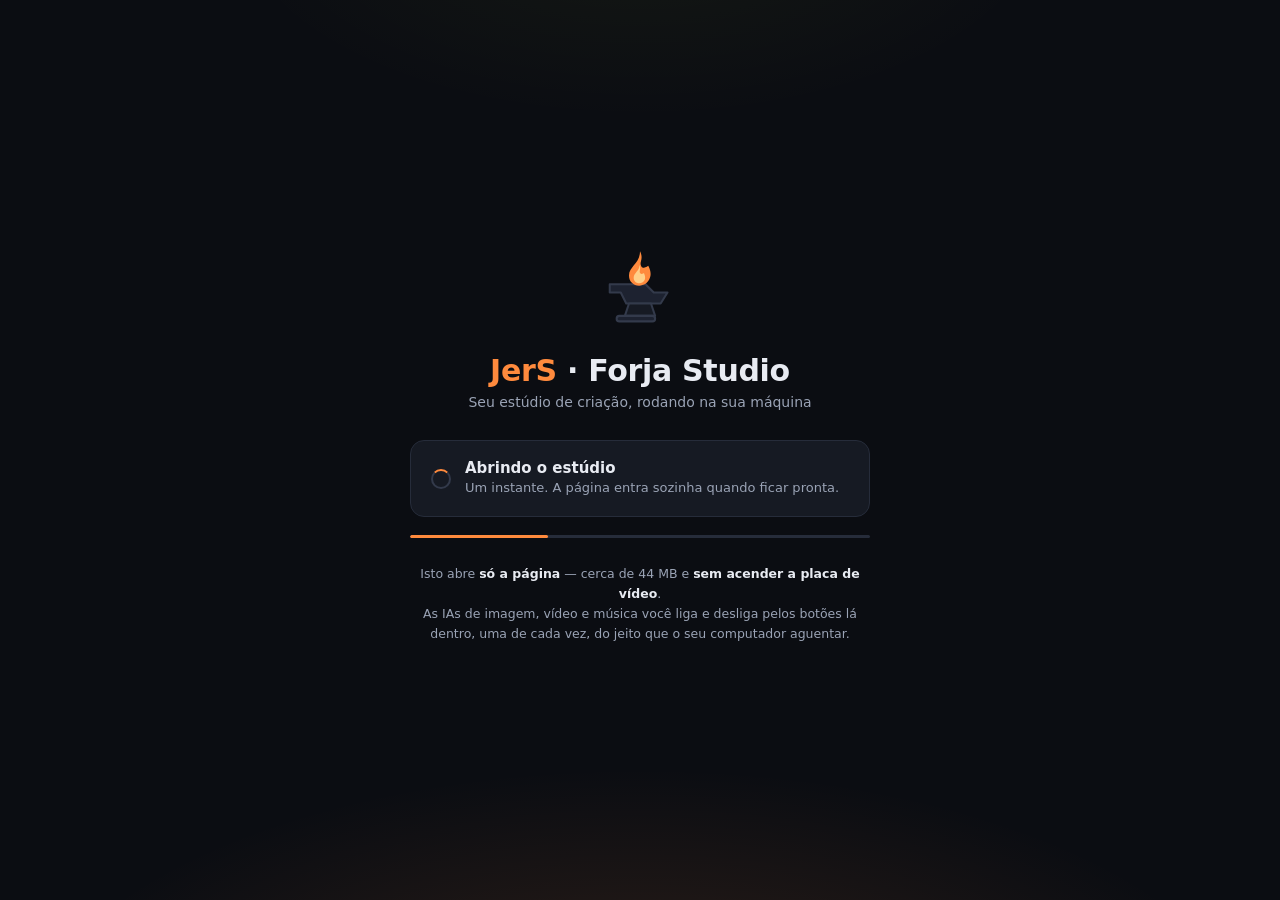
==== estudio/web/aguarde.html @ 29014423 "JerS - Forja Studio: primeira versao Estudio de criacao com IA que roda na propria placa de video: i" ====
<!doctype html>
<html lang="pt-BR">
<head>
<meta charset="utf-8">
<meta name="viewport" content="width=device-width, initial-scale=1">
<title>Forja Studio</title>
<!--
  A tela que a pessoa ve no primeiro segundo depois de clicar no icone.

  Ela e um arquivo HTML comum, aberto DO DISCO: funciona com o computador recem
  ligado e TUDO desligado, sem servidor nenhum atras. Por isso nao tem fonte da
  internet, nem biblioteca, nem imagem de fora - se tivesse, apareceria quebrada
  justo na hora em que nada esta no ar.

  Ela NAO liga nada: um .html aberto do disco nao consegue, e o navegador esta
  certo em proibir. Quem liga e o abrir.py, que o icone chama. Esta tela so bate
  na porta do estudio de meio em meio segundo e ENTRA sozinha quando ele atende.
-->
<style>
  :root{
    --fundo:#0b0d12; --painel:#161a23; --borda:#262c3a; --borda-forte:#333a4b;
    --texto:#e8ebf2; --fraco:#9aa3b5; --brasa:#ff8a3d; --acento:#d7ff3a;
    --erro:#f87171;
    --fonte:"Segoe UI Variable Text","Segoe UI",system-ui,sans-serif;
    --fonte-titulo:"Bahnschrift","Segoe UI Variable Display","Segoe UI",system-ui,sans-serif;
  }
  *{box-sizing:border-box}
  html,body{height:100%}
  body{
    margin:0; background:var(--fundo); color:var(--texto); font-family:var(--fonte);
    display:grid; place-items:center; padding:24px;
    /* o brilho da brasa, so com gradiente: nenhuma imagem para nao depender de arquivo */
    background-image:
      radial-gradient(900px 420px at 50% 118%, rgba(255,138,61,.16), transparent 70%),
      radial-gradient(600px 300px at 50% -10%, rgba(215,255,58,.05), transparent 70%);
  }
  .caixa{width:100%; max-width:460px; text-align:center}

  /* a bigorna com a brasa: SVG desenhado aqui dentro, nada de arquivo externo */
  .marca{width:88px; height:88px; margin:0 auto 22px; display:block}
  .brasa-luz{transform-origin:50% 62%; animation:pulsar 2.4s ease-in-out infinite}
  @keyframes pulsar{0%,100%{opacity:.55; transform:scale(.94)} 50%{opacity:1; transform:scale(1.06)}}

  h1{
    font-family:var(--fonte-titulo); font-size:30px; font-weight:600; margin:0 0 6px;
    letter-spacing:-.01em;
  }
  h1 .jers{color:var(--brasa)}
  .sub{color:var(--fraco); font-size:14px; margin:0 0 30px}

  .estado{
    background:var(--painel); border:1px solid var(--borda); border-radius:14px;
    padding:18px 20px; text-align:left; display:flex; gap:14px; align-items:center;
  }
  .giro{
    width:20px; height:20px; flex:none; border-radius:50%;
    border:2px solid var(--borda-forte); border-top-color:var(--brasa);
    animation:girar .9s linear infinite;
  }
  @keyframes girar{to{transform:rotate(360deg)}}
  .estado b{display:block; font-size:15px; font-weight:600; margin-bottom:2px}
  .estado span{display:block; color:var(--fraco); font-size:13px; line-height:1.45}

  .barra{height:3px; background:var(--borda); border-radius:99px; overflow:hidden; margin-top:18px}
  .barra i{display:block; height:100%; width:30%; background:var(--brasa); border-radius:99px;
           animation:correr 1.5s ease-in-out infinite}
  @keyframes correr{0%{margin-left:-30%}100%{margin-left:100%}}

  .nota{color:var(--fraco); font-size:12.5px; line-height:1.6; margin-top:26px}
  .nota b{color:var(--texto); font-weight:600}

  .demora{display:none; margin-top:18px; text-align:left;
          background:var(--painel); border:1px solid var(--borda); border-left:3px solid var(--brasa);
          border-radius:12px; padding:16px 18px; font-size:13px; line-height:1.6; color:var(--fraco)}
  .demora b{color:var(--texto)}
  .demora code{background:#0b0d12; border:1px solid var(--borda); border-radius:6px;
               padding:1px 6px; font-size:12px; color:var(--acento)}
  .demora a{color:var(--brasa)}
  body.devagar .demora{display:block}
  body.devagar .giro{border-top-color:var(--erro); animation-duration:2s}

  @media (prefers-reduced-motion: reduce){
    .giro,.barra i,.brasa-luz{animation:none}
    .barra i{width:100%}
  }
</style>
</head>
<body>
  <main class="caixa">
    <svg class="marca" viewBox="0 0 64 64" fill="none" aria-hidden="true">
      <!-- bigorna -->
      <path d="M10 30h26l6 6h10l-5 8H22l-4-8h-8z" fill="#1d2230" stroke="#333a4b" stroke-width="1.5"
            stroke-linejoin="round"/>
      <path d="M24 44h16l3 9H21z" fill="#161a23" stroke="#333a4b" stroke-width="1.5" stroke-linejoin="round"/>
      <rect x="15" y="53" width="28" height="4" rx="2" fill="#1d2230" stroke="#333a4b" stroke-width="1.5"/>
      <!-- a brasa -->
      <g class="brasa-luz">
        <path d="M32 6c3 6-1 8 1 11 1.6 2.4 5-.4 5-.4s2.6 4.2 1.4 8.2C38 29.4 34.6 31 31.4 31
                 27.2 31 24 28 24 23.6 24 17 32 15 32 6z" fill="#ff8a3d"/>
        <path d="M31.6 16c1.4 3.2-.6 4.4.6 6 .9 1.3 2.6-.2 2.6-.2s1.4 2.3.8 4.5c-.6 2-2.4 2.9-4.2 2.9
                 -2.2 0-4-1.6-4-4 0-3.6 4.2-4.6 4.2-9.2z" fill="#ffd089"/>
      </g>
    </svg>

    <h1><span class="jers">JerS</span> · Forja Studio</h1>
    <p class="sub">Seu estúdio de criação, rodando na sua máquina</p>

    <div class="estado">
      <div class="giro"></div>
      <div>
        <b id="titulo">Abrindo o estúdio</b>
        <span id="recado">Um instante. A página entra sozinha quando ficar pronta.</span>
      </div>
    </div>
    <div class="barra"><i></i></div>

    <p class="nota">
      Isto abre <b>só a página</b> — cerca de 44 MB e <b>sem acender a placa de vídeo</b>.<br>
      As IAs de imagem, vídeo e música você liga e desliga pelos botões lá dentro,
      uma de cada vez, do jeito que o seu computador aguentar.
    </p>

    <div class="demora" id="demora">
      <b>Está demorando mais que o normal.</b><br>
      Na primeira vez depois de ligar o computador isso acontece — o Windows ainda está
      acordando o disco. Se passar de um minuto:
      <br><br>
      • deixe esta aba aberta, ela entra sozinha assim que o estúdio responder;<br>
      • ou abra <a id="link" href="http://127.0.0.1:8194">http://127.0.0.1:8194</a> você mesmo;<br>
      • se nem assim, rode <code>setup.py</code> de novo: ele confere a instalação e diz o que falta.
    </div>
  </main>

<script>
(function () {
  // A porta pode vir no proprio endereco (abrir.py manda ?porta=8194). Sem isso, 8194.
  var porta = 8194;
  try {
    var p = new URLSearchParams(location.search).get('porta');
    if (p && /^\d{2,5}$/.test(p)) porta = parseInt(p, 10);
  } catch (e) { /* navegador muito velho: segue com 8194 */ }

  var ENDERECO = 'http://127.0.0.1:' + porta + '/';
  document.getElementById('link').href = ENDERECO;
  document.getElementById('link').textContent = ENDERECO;

  var inicio = Date.now();
  var entrando = false;

  function entrar() {
    if (entrando) return;
    entrando = true;
    document.getElementById('titulo').textContent = 'Pronto';
    document.getElementById('recado').textContent = 'Entrando...';
    // replace e nao href: assim o "voltar" do navegador nao traz a pessoa de volta
    // para esta tela de espera depois que o estudio ja abriu.
    location.replace(ENDERECO);
  }

  function bater() {
    if (entrando) return;

    // 'no-cors' de proposito: a resposta vem opaca (nao da para LER nada dela), mas a
    // promessa so cumpre se alguem atendeu. E tudo o que a gente precisa saber aqui, e
    // evita exigir cabecalho de CORS do estudio so por causa desta tela.
    // cache 'no-store' para o navegador nao responder com uma resposta velha guardada.
    fetch(ENDERECO + 'api/ocupado', { mode: 'no-cors', cache: 'no-store' })
      .then(entrar)
      .catch(function () {
        if (Date.now() - inicio > 20000) document.body.classList.add('devagar');
        setTimeout(bater, 500);
      });
  }

  bater();
})();
</script>
</body>
</html>
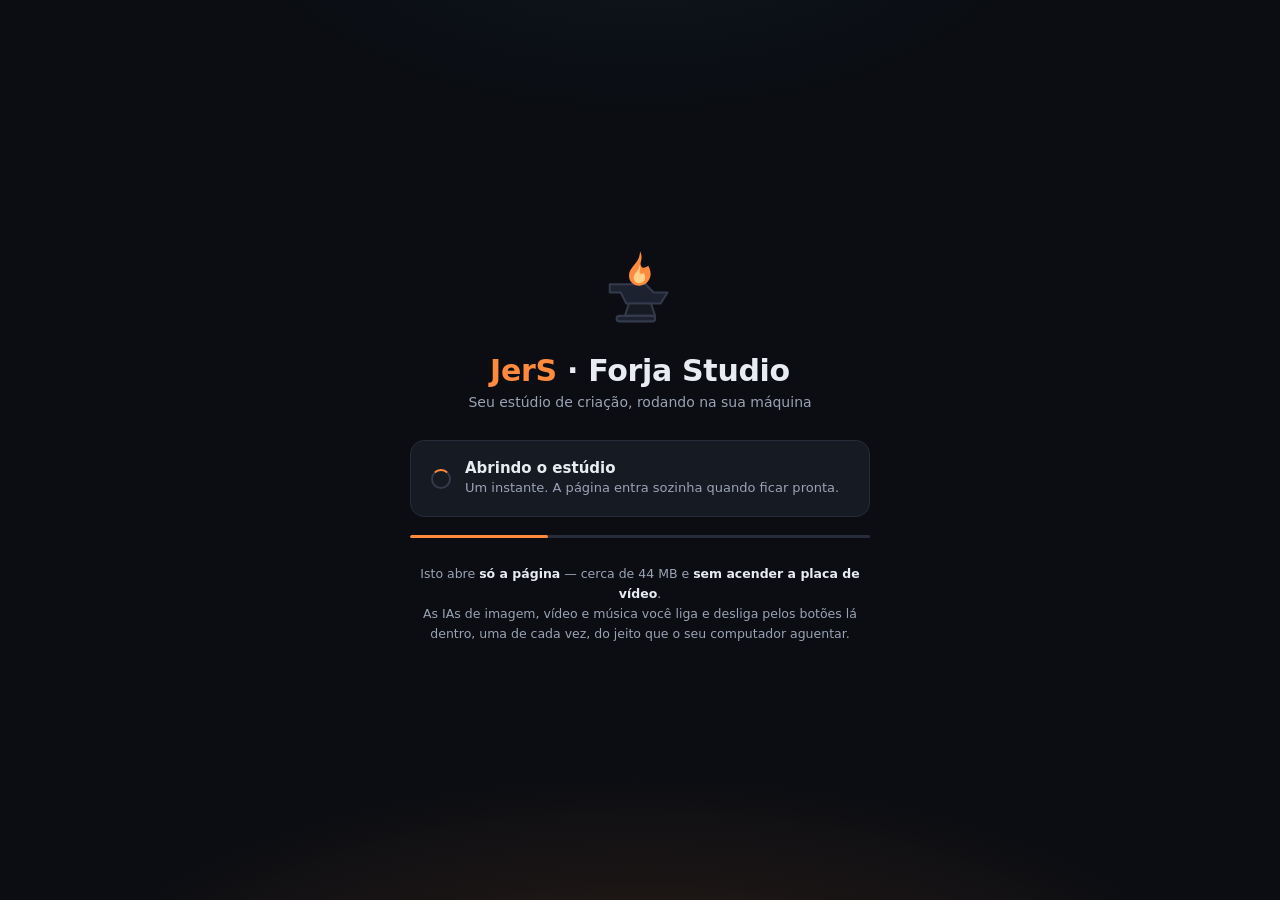
==== commit 20be23ee: "Tela inicial com a cara do canal Forja IA: placa na bigorna e ciano no lugar da lima - o alto da pág" ====
--- a/estudio/web/aguarde.html
+++ b/estudio/web/aguarde.html
@@ -19,7 +19,7 @@
 <style>
   :root{
     --fundo:#0b0d12; --painel:#161a23; --borda:#262c3a; --borda-forte:#333a4b;
-    --texto:#e8ebf2; --fraco:#9aa3b5; --brasa:#ff8a3d; --acento:#d7ff3a;
+    --texto:#e8ebf2; --fraco:#9aa3b5; --brasa:#ff8a3d; --acento:#40cee8;
     --erro:#f87171;
     --fonte:"Segoe UI Variable Text","Segoe UI",system-ui,sans-serif;
     --fonte-titulo:"Bahnschrift","Segoe UI Variable Display","Segoe UI",system-ui,sans-serif;
@@ -32,7 +32,7 @@
     /* o brilho da brasa, so com gradiente: nenhuma imagem para nao depender de arquivo */
     background-image:
       radial-gradient(900px 420px at 50% 118%, rgba(255,138,61,.16), transparent 70%),
-      radial-gradient(600px 300px at 50% -10%, rgba(215,255,58,.05), transparent 70%);
+      radial-gradient(600px 300px at 50% -10%, rgba(64,206,232,.05), transparent 70%);
   }
   .caixa{width:100%; max-width:460px; text-align:center}
 
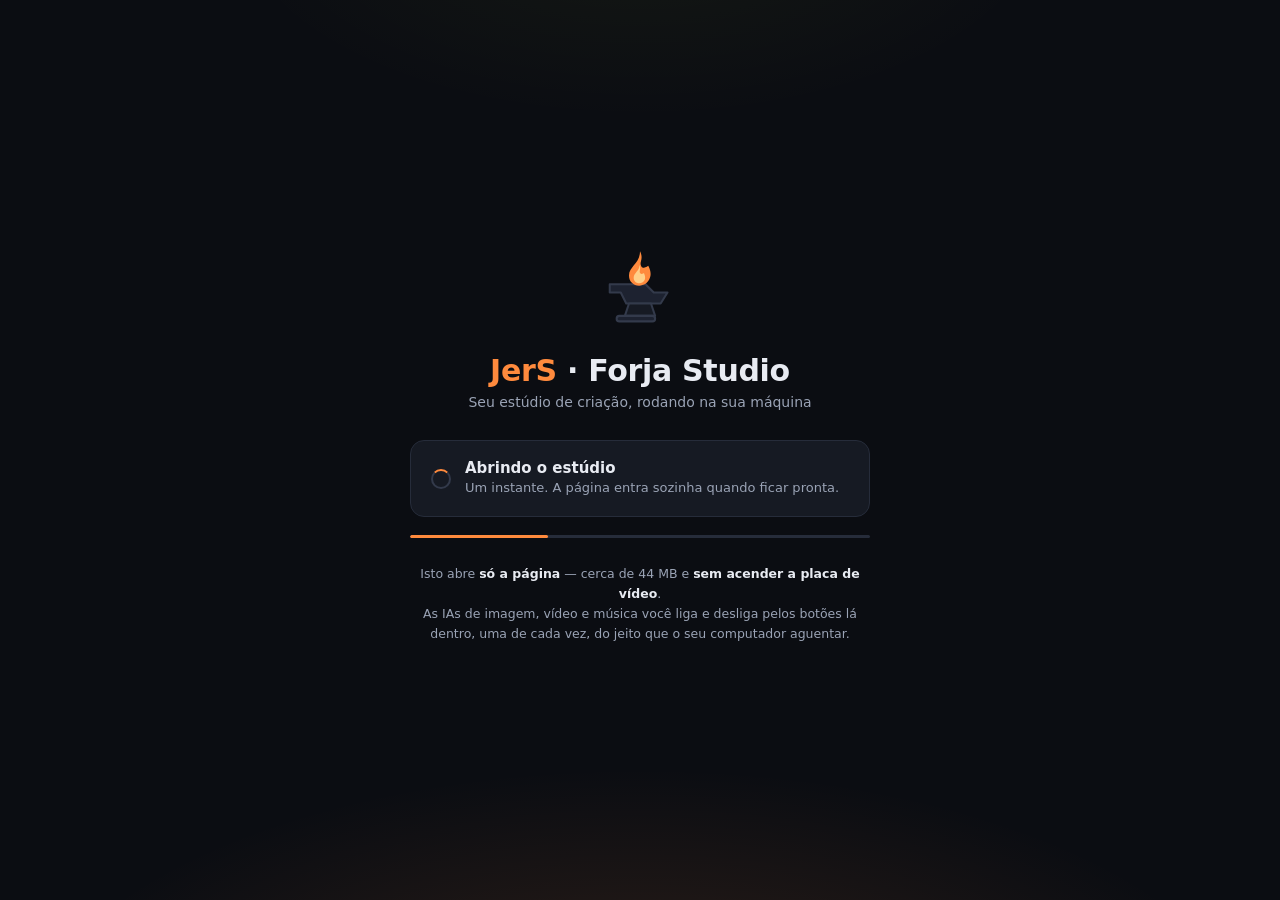
==== commit 665bc257: "Forja Studio 2026.11.17.3 Painel local para gerar imagem, video, musica e narracao com IA, sem nuvem" ====
--- a/estudio/web/aguarde.html
+++ b/estudio/web/aguarde.html
@@ -19,7 +19,7 @@
 <style>
   :root{
     --fundo:#0b0d12; --painel:#161a23; --borda:#262c3a; --borda-forte:#333a4b;
-    --texto:#e8ebf2; --fraco:#9aa3b5; --brasa:#ff8a3d; --acento:#40cee8;
+    --texto:#e8ebf2; --fraco:#9aa3b5; --brasa:#ff8a3d; --acento:#d7ff3a;
     --erro:#f87171;
     --fonte:"Segoe UI Variable Text","Segoe UI",system-ui,sans-serif;
     --fonte-titulo:"Bahnschrift","Segoe UI Variable Display","Segoe UI",system-ui,sans-serif;
@@ -32,7 +32,7 @@
     /* o brilho da brasa, so com gradiente: nenhuma imagem para nao depender de arquivo */
     background-image:
       radial-gradient(900px 420px at 50% 118%, rgba(255,138,61,.16), transparent 70%),
-      radial-gradient(600px 300px at 50% -10%, rgba(64,206,232,.05), transparent 70%);
+      radial-gradient(600px 300px at 50% -10%, rgba(215,255,58,.05), transparent 70%);
   }
   .caixa{width:100%; max-width:460px; text-align:center}
 
